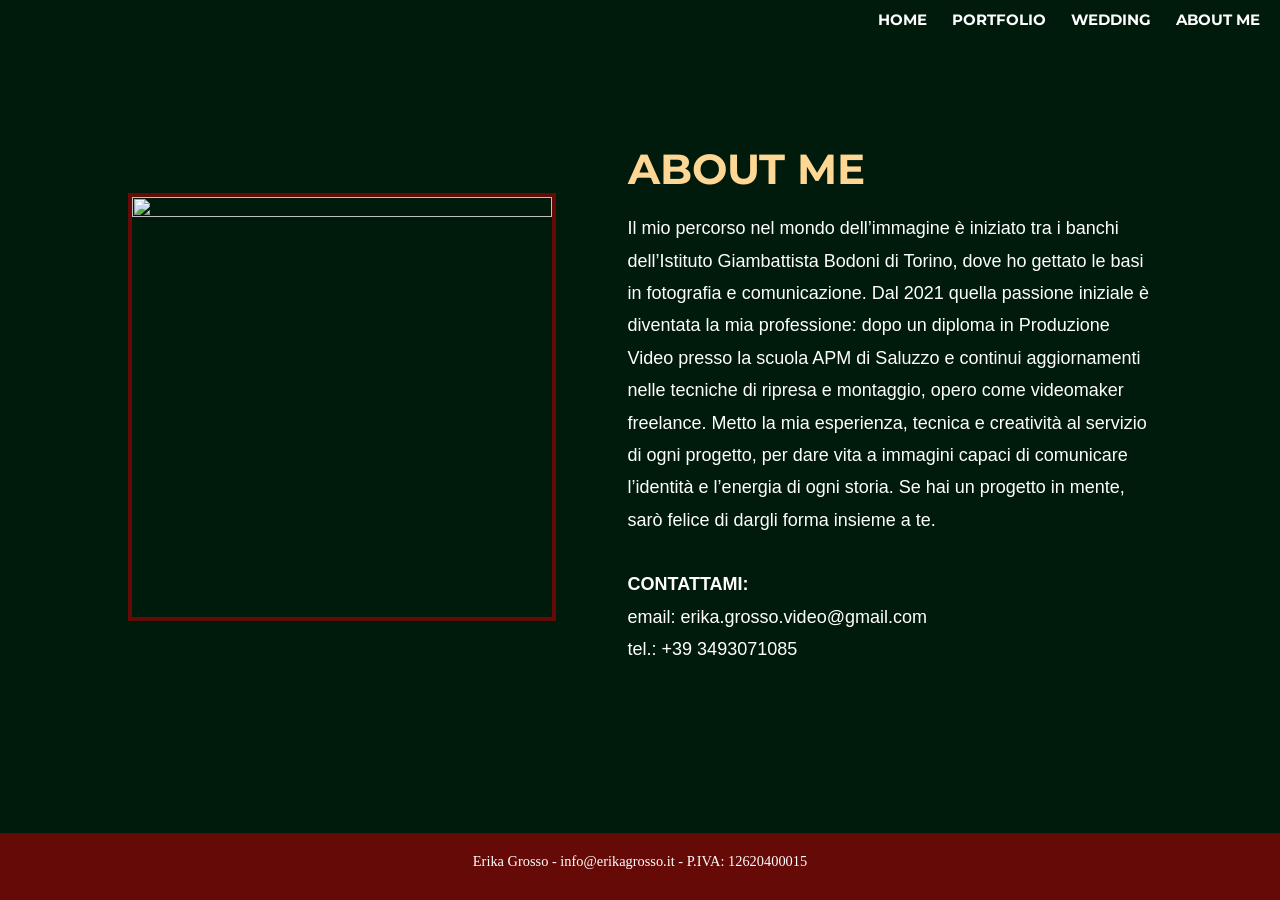
==== about.html @ 8fa0a644 "primo commit" ====
<!DOCTYPE html>
<html lang="it">

<head>
  <meta name="referrer" content="strict-origin-when-cross-origin">
  <meta charset="UTF-8">
  <meta name="viewport" content="width=device-width, initial-scale=1.0">

  <link href="https://fonts.googleapis.com/css2?family=Montserrat:wght@200;400;600;700;800&display=swap"
    rel="stylesheet">

  <title>TITOLO</title>
  <link rel="icon" type="image/png" sizes="32x32" href="images/">
  <link rel="stylesheet" href="style.css">
  <script src="script/script.js"></script>


</head>

<body>
  <nav class="navbar">
    <div class="nav-container">
      </button>
      <div class="nav-links">

        <a href="index.html">HOME</a>
        <a href="portfolio.html">PORTFOLIO</a>
        <a href="wedding.html">WEDDING</a>
        <a href="about.html">ABOUT ME</a>
      </div>
    </div>
  </nav>

  <main>
  <section class="page-about-section">
    <div class="container about-wrapper">
      <div class="about-image">
        <img src="images/placeholder.png" alt="">
      </div>

      <div class="about-text">
        <p>
          <span class="page-about-title">ABOUT ME<br></span>
Il mio percorso nel mondo dell’immagine è iniziato tra i banchi
dell’Istituto Giambattista Bodoni di Torino, dove ho gettato le basi in
fotografia e comunicazione. Dal 2021 quella passione iniziale è diventata
la mia professione: dopo un diploma in Produzione Video presso la
scuola APM di Saluzzo e continui aggiornamenti nelle tecniche di
ripresa e montaggio, opero come videomaker freelance.
Metto la mia esperienza, tecnica e creatività al servizio di ogni progetto,
per dare vita a immagini capaci di comunicare l’identità e l’energia di
ogni storia.
Se hai un progetto in mente, sarò felice di dargli forma insieme a te.
<br><br>
 <strong>CONTATTAMI:</strong>
<br>
email: erika.grosso.video@gmail.com<br>
tel.: +39 3493071085
      </div>

    </div>
  </section>
  </main>
    <footer class="footer">
        Erika Grosso - info@erikagrosso.it - P.IVA: 12620400015
  </footer>
</body>

</html>
---- style.css ----
:root {
  --bg: #001B0C;
  --section-color:#FFD794;
  --title:#660A08;
  --text:#FFFFFF;
}
/*
body{
    display: block;
    background-color: var(--bg);
    width: 100%;
    margin: 0;
}*/
html, body {
  height: 100%;
  margin: 0;
}

body {
  display: flex;
  flex-direction: column;
  min-height: 100vh;
  background-color: var(--bg);
}
.container {
  margin: 0 auto;
  padding: 0 5%;
  margin: 0 5%;
  align-items: center;
}

main {
  flex: 1;
}

footer {
  margin-top: 5%;
  text-align: center;
  padding-top: 20px;
  padding-bottom: 30px;
  font-size: 0.9rem;
  background: var(--title);
  color: var(--text);
}
/* NAVBAR */

.navbar {
  position: fixed;
  top: 0;
  left: 0;
  width: 100%;
  background: var(--bg);
  backdrop-filter: blur(6px);
  padding: 10px 20px;
  z-index: 1000;
  box-sizing: border-box;
}

.nav-toggle {
  display: none;
  font-size: 24px;
  background: none;
  border: none;
  cursor: pointer;
  color: var(--text);
}

.nav-container {
  display: flex;
  align-items: center;
  justify-content: space-between;
  width: 100%;
}

.logo img {
  height: 40px;
  max-width: 150px;
}

.nav-links {
  display: flex;
  gap: 25px;
  margin-left: auto;
  flex-wrap: nowrap;
}

.nav-links a {
  font-size: 15px;
  font-weight: 700;
  text-decoration: none;
  font-family: 'Montserrat', sans-serif;
  color: var(--text);
  white-space: nowrap;
}

.nav-links a:hover {
  color: var(--text);
}

/* SHOWREEEL */
.video-hero {
  position: relative;
  height: 60vh;
  width: 100%;
  overflow: hidden;
  cursor: pointer;
  padding-top: 100px;
}

.bg-video {
  position: absolute;
  top: 50%;
  left: 50%;
  min-width: 100%;
  min-height: 100%;
  width: auto;
  height: auto;
  transform: translate(-50%, -50%);
  object-fit: cover;
  z-index: 0;
}

.video-overlay {
  position: absolute;
  top: 0;
  left: 0;
  width: 100%;
  height: 100%;
  background: rgba(11, 14, 20, 0.6);
  z-index: 1;
}

.video-content {
  position: relative;
  z-index: 2;
  height: 100%;
  display: flex;
  flex-direction: column;
  justify-content: center;
  align-items: center;
  color: #BDC3C7;
  text-align: center;
}

.video-content h2 {
  font-family: 'Montserrat', sans-serif;
  font-size: clamp(40px, 6vw, 80px);
  color: var(--accent);
}

.video-overlay {
  position: absolute;
  top: 0;
  left: 0;
  width: 100%;
  height: 100%;
  background: rgba(11, 14, 20, 0.6);
  z-index: 1;
}

.video-content {
  position: relative;
  z-index: 2;
  height: 100%;
  display: flex;
  flex-direction: column;
  justify-content: center;
  align-items: center;
  color: #BDC3C7;
  text-align: center;
  padding: 0 20px;
}

.video-content h2 {
  font-family: 'Montserrat', sans-serif;
  font-size: clamp(40px, 6vw, 80px);
  color: var(--title);
}

.video-modal {
  position: fixed;
  inset: 0;
  background: rgba(0, 0, 0, 0.95);

  display: flex;
  justify-content: center;
  align-items: center;

  opacity: 0;
  visibility: hidden;
  transition: opacity 0.4s ease;

  z-index: 9999;
}

.video-modal.active {
  opacity: 1;
  visibility: visible;
}

.video-modal-content {
  width: 90%;
  max-width: 1200px;
  aspect-ratio: 16 / 9;

  position: relative;
}

.video-modal-content iframe {
  width: 100%;
  height: 100%;
  border-radius: 12px;
}

.btn {
  display: inline-block;
  padding: 12px 24px;
  border: 1px solid var(--bg);
  color: var(--title);
  text-decoration: none;
  margin-right: 15px;
  transition: 0.3s;
}

.btn:hover {
  background: var(--title);
  color: var(--bg);
}

.showreel {
  position: relative;
  height: 100vh;
  width: 100%;
  overflow: hidden;
}

.showreel-video iframe {
  position: absolute;
  top: 50%;
  left: 50%;
  width: 177.77vh;
  height: 100vh;
  transform: translate(-50%, -50%);
  pointer-events: none;
}

.showreel-overlay {
  position: absolute;
  top: 0;
  left: 0;
  width: 100%;
  height: 100%;
  background: rgba(11, 14, 20, 0.6);
}

.showreel-content {
  position: relative;
  z-index: 2;
  height: 100%;
  display: flex;
  flex-direction: column;
  justify-content: center;
  align-items: center;
  color: var(--bg);
  text-align: center;
}

.showreel-content h2 {
  font-family: 'Montserrat', sans-serif;
  font-size: 60px;
  font-weight: 800;
  color: var(--accent);
  margin-bottom: 20px;
}

.showreel-btn {
  display: inline-block;
  margin-top: 20px;
  padding: 12px 40px;
  border: 2px solid var(--title);
  color: #FFFFFF !important;
  text-decoration: none;
  font-family: 'Montserrat', sans-serif;
  font-weight: 900;
  font-size: 50px;

  background: color-mix(in srgb, var(--title) 70%, transparent);
  border-radius: 50px;
  text-align: center;

  transition: 0.3s ease;
}

.showreel-btn:hover {
  background: var(--title);
  color: #11151f;
  border-color: var(--bg);
}


/* CARDS */
.grid {
  display: grid;
  margin-top: 0;
  width: 100%;
  gap: 30px;
  grid-template-columns: repeat(auto-fit, minmax(200px, 1fr));
}

.card-wrapper {
  display: flex;
  flex-direction: column;
  gap: 50px;
}

.card {
  display: flex;
  align-items: flex-start;
  gap: 30px;
  padding-top: 0;
  overflow: hidden;
  margin-top: 80px;
}

.card:hover {
  transform: translateY(-5px);
}

.card img {
  width: 100%;
  height: auto;
  max-height: 800px;
  display: block;
  margin: 0;
  object-fit: contain;
}
.card-image {
  flex: 1;
  position: relative;
}

.card-text {
  top: 10%;
  flex: 1.2;
  color: var(--text);
}

.card-content {
  flex: 1;
}

.card-content h3 {
  color: var(--title);
  font-family: 'Montserrat', sans-serif;
  font-weight: 800;
  font-size: 35px;
  text-align: left !important;
  margin: 0 0 15px 0;
  padding: 0;
}

.card-content p {
  margin: 0;
  color: var(--text);
  line-height: 1.6;
  font-size: 20px;
  text-align: justify;
  font-family: 'Raleway', sans-serif;
}

.play-icon {
  position: absolute;
  top: 50%;
  left: 50%;
  transform: translate(-50%, -50%);
  font-size: 100px;
  color: var(--title);
  opacity: 0.9;
  pointer-events: none;
  transition: transform 0.3s, opacity 0.3s;
}
/***********************************************************************************************/


/*ABOUT*/
.about {
  max-width: 100%;
  padding-top: 10%;
}

.highlight1{
  text-align: left;
}

.highlight2{
  text-align: right;
}
.about-wrapper {
  display: flex;
  align-items: center;
  justify-content: center;
  gap: 80px;
}

.about-image {
  flex: 1.2;
}

.about-image img {
  width: 100%;
  aspect-ratio: 1 / 1;
  object-fit: cover;
  border: 4px solid var(--title);
}

.about-text {
  flex: 1.5;
  display: flex;
  flex-direction: column;
  justify-content: center;
  text-align: left;
}

.about-text h2 {
  font-size: 36px;
  margin-bottom: 20px;
}

.about-text p {
  font-family: 'Releway', sans-serif;
  line-height: 1.8;
  font-size: 18px;
  margin-bottom: 20px;
  color: var(--text);
}

.about-btn {
  display: inline-block;
  width: 30%;
  min-width: 120px;
  padding: 12px 20px;
  background-color: var(--title);
  color: var(--text);
  font-family: 'Montserrat', sans-serif;
  font-weight: 800;
  font-size: 16px;
  text-decoration: none;
  border: none;
  border-radius: 25px;
  transition: 0.3s;
  text-align: center;
}

.about-btn:hover {
  background-color: var(--title);
  color: #11151f;
  cursor: pointer;
  transform: translateY(-2px);
}

.about-title {
  display: block;
  line-height: 1.1;
  color: var(--text);
  font-size: 42px;
  font-weight: 900;
  text-align: left;
}



/* PAGE ABOUT */
.page-about-section{
    padding-top: 10%;
}
.page-about-title {
  display: block;
  line-height: 1.1;
  color: var(--section-color);
  font-family: 'Montserrat', sans-serif;
  font-size: 42px;
  font-weight: 700;
  text-align: left;
  padding-bottom: 20px;
}



/* PAGE WEDDING */

.page-wedding-section{
     flex: 1;
    height: 80%;
    width: 100%;
    padding-top: 5%;
}

.page-wedding-section footer{
    margin-top: 0;
}
.page-wedding-section h2{
     display: block;
  line-height: 1.1;
  color: var(--section-color);
  font-family: 'Montserrat', sans-serif;
  font-size: 42px;
  font-weight: 700;
  text-align: left;
}
.page-wedding-section p{    

    display: block;
  line-height: 1.1;
  color: var(--text);
  font-family: 'Raleway', sans-serif;
  font-size: 24px;
  text-align: left;
}

.page-wedding-section .card{
    margin-top: 20px;
}


/* PAGE PORTFOLIO*/
.grid-vertical{
  display:grid;
  grid-template-columns:repeat(2,1fr);
  gap:20px;
  margin-top:30px;
}
.grid-vertical .card{
  display:flex;
  flex-direction:column;
  gap:20px;
}
.grid-horizontal .card{
  display:grid;
  grid-template-columns:1fr 1fr;
  gap:40px;
  align-items:center;
}
.page-portfolio{
    padding-top: 10%;
}

.page-portfolio h2{

       display: block;
  line-height: 1.1;
  color: var(--section-color);
  font-family: 'Montserrat', sans-serif;
  font-size: 42px;
  font-weight: 700;
  text-align: left;
}

.page-portfolio .subtitle{
    color: var(--text);
    font-size: 18;
    font-family: 'Raleway', sans-serif;
    padding-bottom: 20px;
}

.page-portfolio .card-content p {
    margin-top: 10px;
}
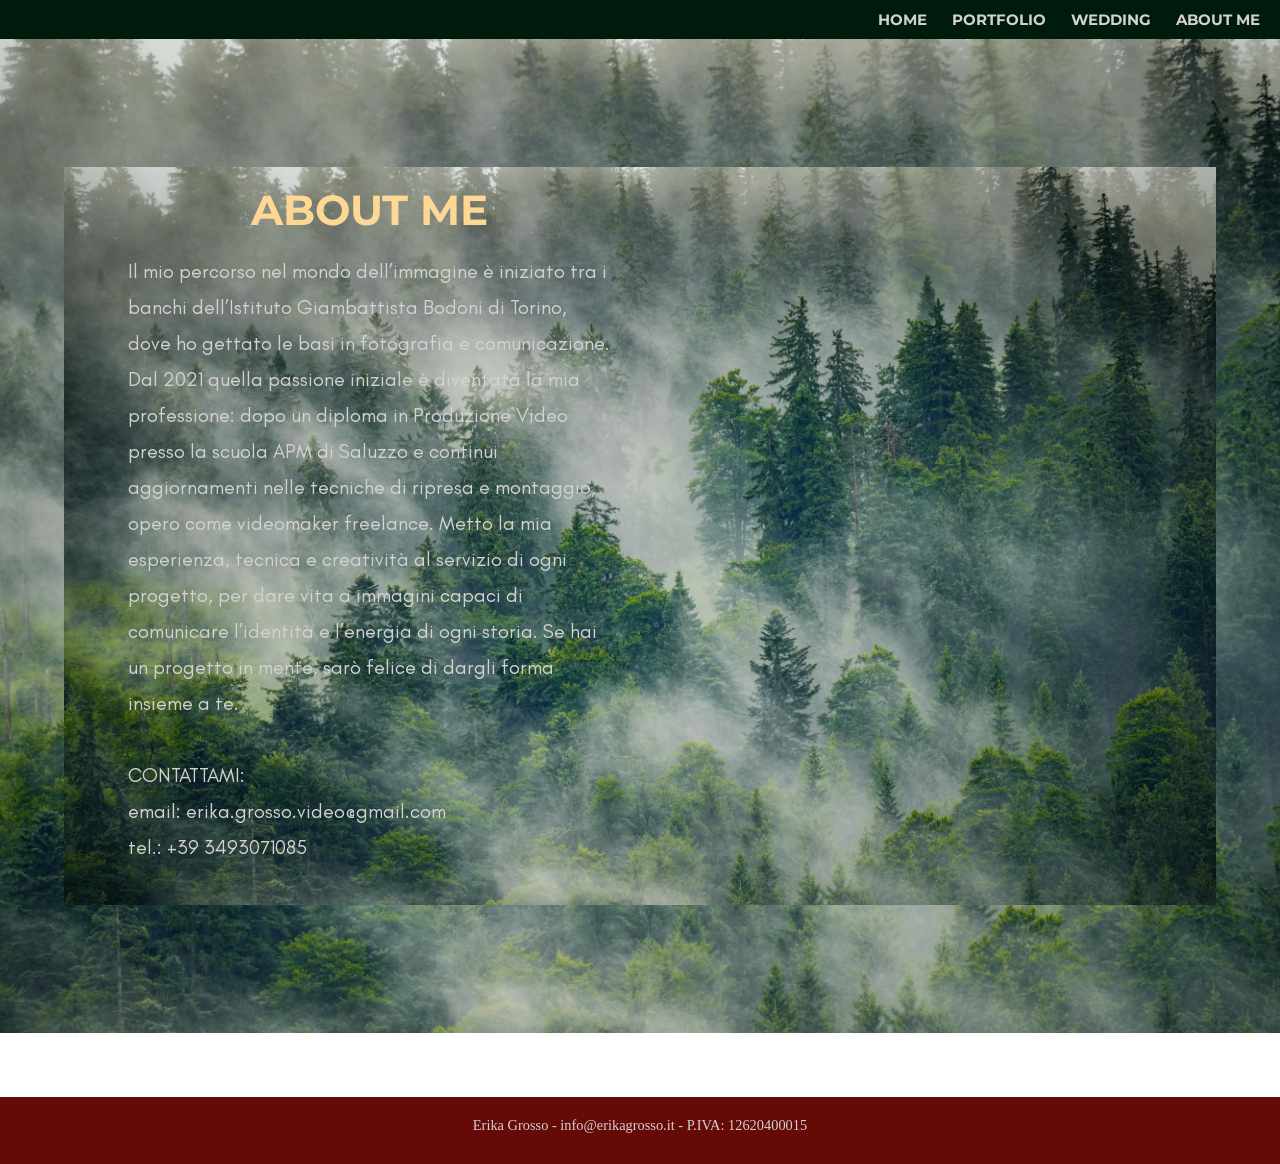
==== commit 5286ec85: "quasi finito" ====
--- a/about.html
+++ b/about.html
@@ -9,7 +9,7 @@
   <link href="https://fonts.googleapis.com/css2?family=Montserrat:wght@200;400;600;700;800&display=swap"
     rel="stylesheet">
 
-  <title>TITOLO</title>
+  <title>Erika Grosso I Videomaker</title>
   <link rel="icon" type="image/png" sizes="32x32" href="images/">
   <link rel="stylesheet" href="style.css">
   <script src="script/script.js"></script>
@@ -34,11 +34,9 @@
   <main>
   <section class="page-about-section">
     <div class="container about-wrapper">
-      <div class="about-image">
-        <img src="images/placeholder.png" alt="">
-      </div>
 
-      <div class="about-text">
+
+      <div class="about-page-text">
         <p>
           <span class="page-about-title">ABOUT ME<br></span>
 Il mio percorso nel mondo dell’immagine è iniziato tra i banchi
@@ -57,7 +55,9 @@
 email: erika.grosso.video@gmail.com<br>
 tel.: +39 3493071085
       </div>
-
+      <div class="about-image">
+        <img src="images/about_me.jpg" alt="">
+      </div>
     </div>
   </section>
   </main>
--- a/style.css
+++ b/style.css
@@ -1,9 +1,27 @@
 :root {
   --bg: #001B0C;
-  --section-color:#FFD794;
-  --title:#660A08;
-  --text:#FFFFFF;
-}
+  --section-color: #FFD794;
+  --bg-contacts: #0F2139;
+  --title: #660A08;
+  --text-descrizione: #0F2139;
+  --text: #D2D2D2;
+}
+
+
+@font-face {
+  font-family: "Glacial Indifference";
+  src: url("fonts/GlacialIndifference-Regular.woff2") format("woff2");
+  font-weight: 400;
+  font-style: normal;
+}
+
+@font-face {
+  font-family: "Glacial Indifference";
+  src: url("fonts/GlacialIndifference-Regular.woff2") format("woff2");
+  font-weight: 700;
+  font-style: normal;
+}
+
 /*
 body{
     display: block;
@@ -11,17 +29,24 @@
     width: 100%;
     margin: 0;
 }*/
-html, body {
-  height: 100%;
+html,
+body {
+  min-height: 100vh;
   margin: 0;
+  padding: 0;
 }
 
 body {
   display: flex;
   flex-direction: column;
   min-height: 100vh;
-  background-color: var(--bg);
-}
+}
+
+.home {
+  background: url("images/SfondoSito.png") center / cover no-repeat;
+  background-position: center 100%;
+}
+
 .container {
   margin: 0 auto;
   padding: 0 5%;
@@ -29,9 +54,6 @@
   align-items: center;
 }
 
-main {
-  flex: 1;
-}
 
 footer {
   margin-top: 5%;
@@ -42,10 +64,11 @@
   background: var(--title);
   color: var(--text);
 }
+
 /* NAVBAR */
 
 .navbar {
-  position: fixed;
+  position: relative;
   top: 0;
   left: 0;
   width: 100%;
@@ -54,6 +77,10 @@
   padding: 10px 20px;
   z-index: 1000;
   box-sizing: border-box;
+}
+
+.navbar.navbar-home {
+  background-color: transparent;
 }
 
 .nav-toggle {
@@ -104,7 +131,7 @@
   width: 100%;
   overflow: hidden;
   cursor: pointer;
-  padding-top: 100px;
+  margin-top: 10px;
 }
 
 .bg-video {
@@ -278,11 +305,11 @@
   margin-top: 20px;
   padding: 12px 40px;
   border: 2px solid var(--title);
-  color: #FFFFFF !important;
+  color: var(--text) !important;
   text-decoration: none;
   font-family: 'Montserrat', sans-serif;
   font-weight: 900;
-  font-size: 50px;
+  font-size: 15px;
 
   background: color-mix(in srgb, var(--title) 70%, transparent);
   border-radius: 50px;
@@ -315,11 +342,16 @@
 
 .card {
   display: flex;
-  align-items: flex-start;
+  align-items: center;
   gap: 30px;
   padding-top: 0;
   overflow: hidden;
   margin-top: 80px;
+}
+
+.card.reverse {
+  flex-direction: row-reverse;
+  text-align: justify;
 }
 
 .card:hover {
@@ -333,10 +365,13 @@
   display: block;
   margin: 0;
   object-fit: contain;
-}
+
+}
+
 .card-image {
   flex: 1;
   position: relative;
+  flex-shrink: 0;
 }
 
 .card-text {
@@ -379,59 +414,112 @@
   pointer-events: none;
   transition: transform 0.3s, opacity 0.3s;
 }
-/***********************************************************************************************/
-
-
-/*ABOUT*/
-.about {
-  max-width: 100%;
-  padding-top: 10%;
-}
-
-.highlight1{
-  text-align: left;
-}
-
-.highlight2{
-  text-align: right;
-}
-.about-wrapper {
-  display: flex;
-  align-items: center;
-  justify-content: center;
-  gap: 80px;
-}
-
-.about-image {
-  flex: 1.2;
-}
-
-.about-image img {
-  width: 100%;
-  aspect-ratio: 1 / 1;
-  object-fit: cover;
-  border: 4px solid var(--title);
-}
+
 
 .about-text {
-  flex: 1.5;
+  position: absolute;
+  top: 55%;
+  right: 30%;
+  transform: translate(-50%, -50%);
+
   display: flex;
   flex-direction: column;
-  justify-content: center;
-  text-align: left;
+
+  width: 500px;
+  max-width: 90%;
 }
 
 .about-text h2 {
+  font-family: 'Glacial Indifference', sans-serif;
   font-size: 36px;
   margin-bottom: 20px;
 }
 
 .about-text p {
-  font-family: 'Releway', sans-serif;
+  font-family: 'Glacial Indifference', sans-serif;
   line-height: 1.8;
   font-size: 18px;
   margin-bottom: 20px;
   color: var(--text);
+  text-align: right;
+}
+
+.index-about {
+  display: flex;
+  align-items: center;
+  margin-top: 50px;
+}
+
+.index-about-title {
+  display: block;
+  font-family: 'Tenor Sans', sans-serif;
+  color: var(--title);
+  text-decoration: underline;
+  text-align: center;
+  font-weight: 400;
+  font-size: 40px;
+  margin-bottom: 20px;
+  margin-top: 60px;
+}
+
+/***********************************************************************************************/
+
+
+/*ABOUT*/
+.about {
+  position: relative;
+  max-width: 100%;
+  padding-top: 10%;
+  height: 800px;
+}
+
+.highlight1 {
+  text-align: left;
+}
+
+.highlight2 {
+  text-align: right;
+}
+
+.about-wrapper {
+  display: flex;
+  align-items: center;
+  justify-content: space-between;
+  gap: 60px;
+
+  background-image: url(images/sfondo_aboutme.png);
+  background-size: cover;
+  background-repeat: no-repeat;
+  background-position: center;
+}
+
+.about-image {
+  flex: 1;
+}
+
+.about-page-text {
+  position: relative;
+  flex: 1;
+  font-family: 'Glacial Indifference', sans-serif;
+  line-height: 1.8;
+  font-size: 20px;
+  margin-bottom: 20px;
+  color: var(--text);
+  text-align: left;
+}
+
+.about-image img {
+  width: 100%;
+  max-width: 900px;
+  display: block;
+  object-fit: cover;
+}
+
+
+.about-btn-container {
+  display: flex;
+  align-items: center;
+  justify-content: center;
 }
 
 .about-btn {
@@ -439,9 +527,9 @@
   width: 30%;
   min-width: 120px;
   padding: 12px 20px;
-  background-color: var(--title);
-  color: var(--text);
-  font-family: 'Montserrat', sans-serif;
+  background: color-mix(in srgb, var(--title) 40%, transparent);
+  color: var(--text);
+  font-family: 'Tenor Sans', sans-serif;
   font-weight: 800;
   font-size: 16px;
   text-decoration: none;
@@ -470,9 +558,16 @@
 
 
 /* PAGE ABOUT */
-.page-about-section{
-    padding-top: 10%;
-}
+.page-about-section {
+  display: flex;
+  padding-top: 10%;
+  padding-bottom: 10%;
+  background-image: url("images/sfondo_aboutme.png");
+  background-size: cover;
+  background-position: center;
+  background-repeat: no-repeat;
+}
+
 .page-about-title {
   display: block;
   line-height: 1.1;
@@ -480,7 +575,7 @@
   font-family: 'Montserrat', sans-serif;
   font-size: 42px;
   font-weight: 700;
-  text-align: left;
+  text-align: center;
   padding-bottom: 20px;
 }
 
@@ -488,80 +583,224 @@
 
 /* PAGE WEDDING */
 
-.page-wedding-section{
-     flex: 1;
-    height: 80%;
-    width: 100%;
-    padding-top: 5%;
-}
-
-.page-wedding-section footer{
-    margin-top: 0;
-}
-.page-wedding-section h2{
-     display: block;
+.page-wedding-section {
+  flex: 1;
+  height: 80%;
+  width: 100%;
+  padding-top: 5%;
+}
+
+.page-wedding-section footer {
+  margin-top: 0;
+}
+
+.page-wedding-section h2 {
+
+  display: block;
   line-height: 1.1;
-  color: var(--section-color);
-  font-family: 'Montserrat', sans-serif;
-  font-size: 42px;
+  color: var(--title);
+  font-family: 'Tenor Sans', sans-serif;
+  font-size: 50px;
   font-weight: 700;
-  text-align: left;
-}
-.page-wedding-section p{    
-
-    display: block;
+  text-align: center;
+  position: relative;
+  text-decoration: underline;
+}
+
+.page-wedding-section p {
+
+  display: block;
   line-height: 1.1;
-  color: var(--text);
-  font-family: 'Raleway', sans-serif;
+  color: var(--text-descrizione);
+  font-family: 'Glacial Indifference', sans-serif;
   font-size: 24px;
   text-align: left;
 }
 
-.page-wedding-section .card{
-    margin-top: 20px;
+.page-wedding-section .card {
+  margin-top: 20px;
 }
 
 
 /* PAGE PORTFOLIO*/
-.grid-vertical{
-  display:grid;
-  grid-template-columns:repeat(2,1fr);
-  gap:20px;
-  margin-top:30px;
-}
-.grid-vertical .card{
-  display:flex;
-  flex-direction:column;
-  gap:20px;
-}
-.grid-horizontal .card{
-  display:grid;
-  grid-template-columns:1fr 1fr;
-  gap:40px;
-  align-items:center;
-}
-.page-portfolio{
-    padding-top: 10%;
-}
-
-.page-portfolio h2{
-
-       display: block;
+.grid-vertical {
+  display: grid;
+  grid-template-columns: repeat(2, 1fr);
+  align-items: center;
+  gap: 20px;
+  margin-top: 30px;
+  max-height: 10%;
+}
+
+.grid-vertical .card {
+  display: flex;
+  flex-direction: column;
+  gap: 20px;
+  margin-top: 20px;
+}
+
+.grid-horizontal .card {
+  display: grid;
+  grid-template-columns: 1fr 1fr;
+  gap: 40px;
+  align-items: center;
+}
+
+.page-portfolio {
+  padding-top: 5%;
+}
+
+.page-portfolio h2 {
+
+  display: block;
   line-height: 1.1;
-  color: var(--section-color);
-  font-family: 'Montserrat', sans-serif;
-  font-size: 42px;
+  color: var(--title);
+  font-family: 'Tenor Sans', sans-serif;
+  font-size: 50px;
   font-weight: 700;
-  text-align: left;
-}
-
-.page-portfolio .subtitle{
-    color: var(--text);
-    font-size: 18;
-    font-family: 'Raleway', sans-serif;
-    padding-bottom: 20px;
-}
-
-.page-portfolio .card-content p {
-    margin-top: 10px;
+  text-align: center;
+  position: relative;
+  text-decoration: underline;
+}
+
+.page-portfolio h3 {
+  color: var(--title);
+  font-family: 'Glacial Indifference', sans-serif;
+  font-weight: 400;
+  font-size: 40px;
+  margin-bottom: 10px;
+}
+
+.page-portfolio .subtitle {
+  color: var(--text-descrizione);
+  font-size: 25px;
+  font-family: 'Glacial Indifference', sans-serif;
+  padding-bottom: 20px;
+}
+
+.page-portfolio p {
+  margin-top: 20px;
+  font-family: 'Glacial Indifference', sans-serif;
+  color: var(--text-descrizione);
+  font-size: 20px;
+  line-height: 1.3;
+}
+
+
+.card-short {
+  position: relative;
+  width: 400px;
+  aspect-ratio: 9 / 16;
+  /* formato verticale */
+  overflow: hidden;
+  border-radius: 10px;
+  /* opzionale */
+}
+
+.card-short iframe {
+  width: 100%;
+  height: 100%;
+  border: none;
+}
+
+.lightbox {
+  display: none;
+  position: fixed;
+  top: 0;
+  left: 0;
+  width: 100%;
+  height: 100%;
+  background: rgba(0, 0, 0, 0.8);
+  justify-content: center;
+  align-items: center;
+  z-index: 1000;
+}
+
+.lightbox-content {
+  position: relative;
+  width: 90%;
+  max-width: 900px;
+}
+
+.lightbox iframe {
+  width: 100%;
+  height: 500px;
+  border-radius: 12px;
+}
+
+.lightbox .close {
+  position: absolute;
+  top: -20px;
+  right: -20px;
+  color: var(--accent);
+  font-size: 32px;
+  cursor: pointer;
+}
+
+
+
+/* CONTACTS */
+
+.contacts-body {
+  background-color: var(--bg-contacts);
+}
+
+.contact-section {
+  margin-top: 10%;
+  height: 100vh;
+  padding: 40px 20px;
+  font-family: 'Glacial Indifference', sans-serif;
+  align-items: center;
+}
+
+.contact-container {
+  display: flex;
+  gap: 80px;
+  max-width: 1000px;
+  margin: 0 auto;
+  flex-wrap: wrap;
+}
+
+.contact-form {
+  flex: 1;
+  display: flex;
+  flex-direction: column;
+  gap: 15px;
+  background-color: white;
+}
+
+.contact-form input,
+.contact-form textarea {
+  padding: 10px;
+  border: 1px solid #ccc;
+  border-radius: 4px;
+  width: 100%;
+  box-sizing: border-box;
+}
+
+.contact-form button {
+  padding: 10px 20px;
+  border: none;
+  background-color: #000;
+  color: #fff;
+  cursor: pointer;
+  border-radius: 4px;
+}
+
+/* Contatti a destra */
+.contact-info {
+  flex: 1;
+  display: flex;
+  flex-direction: column;
+  justify-content: center;
+  color: var(--text);
+  font-size: 30px;
+  font-family: 'Glacial Indifference', sans-serif;
+
+}
+.contact-info h3{
+  align-items: center;
+}
+.contact-info p{
+  margin: 0;
 }
